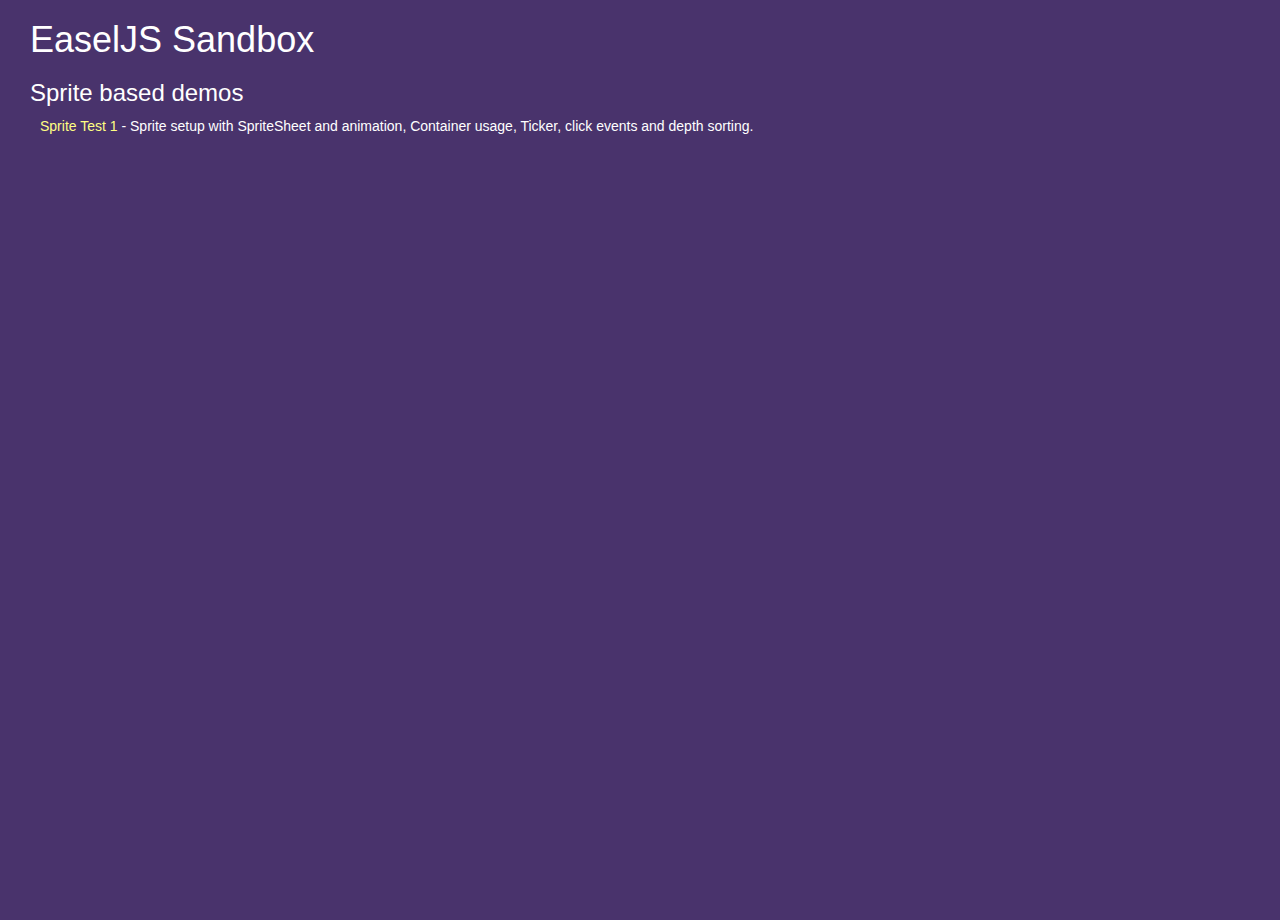
==== index.html @ 8edc5a7d "Adding sandbox portal page to contain links to demos" ====
<!doctype html>
<head>
  <meta charset="UTF-8" />
  <title>Bots Vs Beasts - CreateJS</title>
  <meta name="viewport" content="width=device-width, initial-scale=1.0, maximum-scale=1.0, user-scalable=no" />

  <link rel="stylesheet" media="all" href="css/bootstrap-theme.min.css" defer="defer"/>
  <link rel="stylesheet" media="all" href="css/bootstrap.min.css" defer="defer"/>
  <link rel="stylesheet" media="all" href="main.css" defer="defer"/>

  <script src="js/bootstrap.min.js" charset="utf-8"></script>
</head>
<body>
<h1>EaselJS Sandbox</h1>
<h3>Sprite based demos</h3>
<ul>
  <li><a href="spriteTest1.html" target="_blank">Sprite Test 1</a> - Sprite setup with SpriteSheet and animation, Container usage, Ticker, click events and depth sorting.</li>
</ul>
</body>
</html>
---- main.css ----
html{
  width:100%;
  height:100%;
  overflow:hidden;
}

body{
  width:100%;
  height:100%;
  margin:0;
  padding:0;
  background-color: #49336c;
  color:white;
}

a:link, a:visited{
  color: #ffff83;
}
a:hover{
  color: #fdd955;
}

ul > li{
  list-style: none;
}

h1,h2,h3,h4{
  margin-left:30px;
}

#gameContainer{
  position:relative;
  width:1920px;
  height:1080px;
  top:0;
  left:0;
  margin:0;
  padding:0;
}
canvas{
  position:relative;
  width:1920px !important;
  height:1080px !important;
  top:0;
  left:0;
  margin:0;
  padding:0;
  image-rendering: -webkit-optimize-contrast;
  image-rendering: pixelated;
  background-color: #2d215a;
}
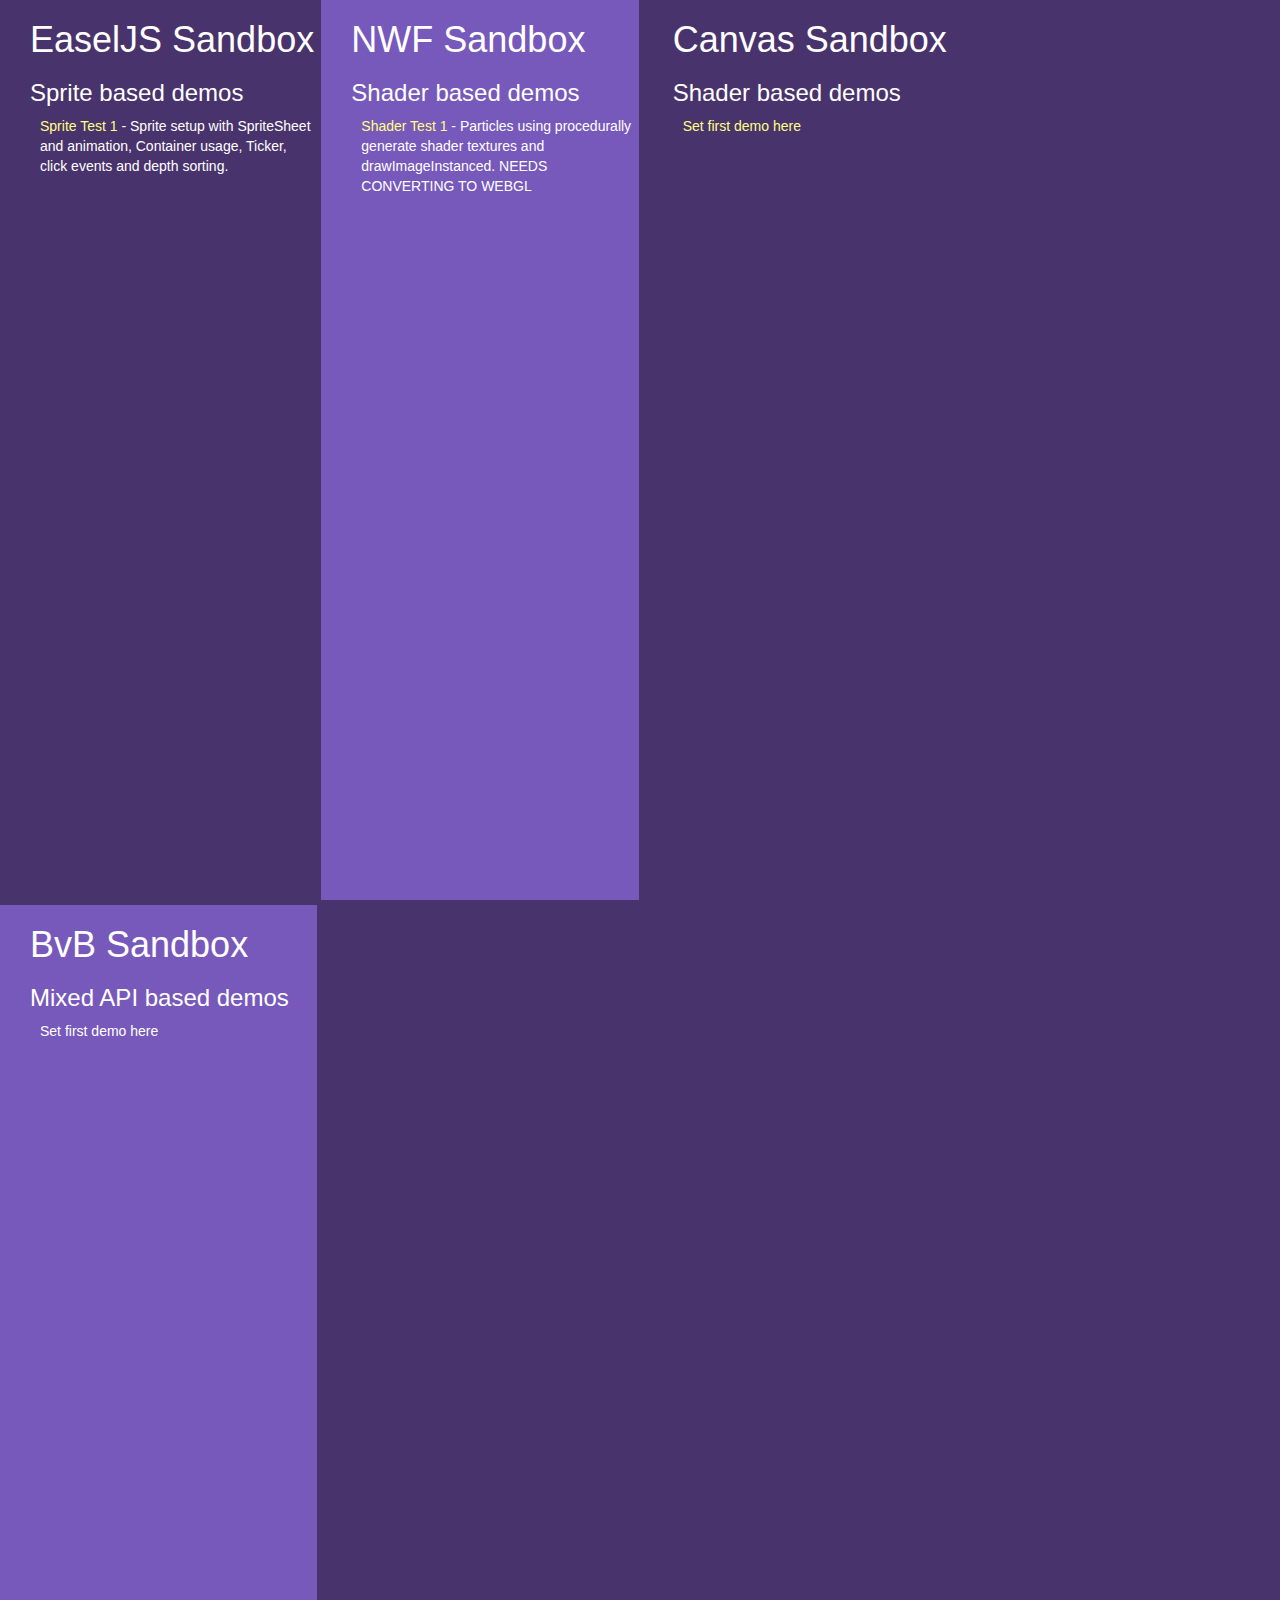
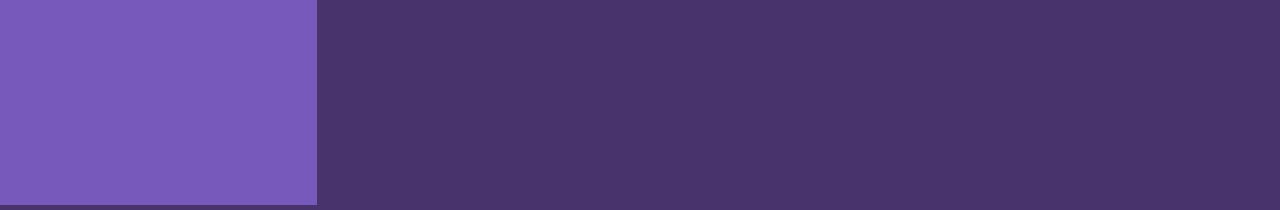
==== commit 49dce99f: "Adding simple Tilemap class - non-EaselJS" ====
--- a/index.html
+++ b/index.html
@@ -11,10 +11,34 @@
   <script src="js/bootstrap.min.js" charset="utf-8"></script>
 </head>
 <body>
-<h1>EaselJS Sandbox</h1>
-<h3>Sprite based demos</h3>
-<ul>
-  <li><a href="spriteTest1.html" target="_blank">Sprite Test 1</a> - Sprite setup with SpriteSheet and animation, Container usage, Ticker, click events and depth sorting.</li>
-</ul>
+<div id="easel" class="demoSection">
+  <h1>EaselJS Sandbox</h1>
+  <h3>Sprite based demos</h3>
+  <ul>
+    <li><a href="spriteTest1.html" target="_blank">Sprite Test 1</a> - Sprite setup with SpriteSheet and animation, Container usage, Ticker, click events and depth sorting.</li>
+  </ul>
+</div>
+<div id="nwf" class="demoSection">
+  <h1>NWF Sandbox</h1>
+  <h3>Shader based demos</h3>
+  <ul>
+    <li><a href="shaderTest1.html" target="_blank">Shader Test 1</a> - Particles using procedurally generate shader textures and drawImageInstanced.
+    NEEDS CONVERTING TO WEBGL</li>
+  </ul>
+</div>
+<div id="canvasSb" class="demoSection">
+  <h1>Canvas Sandbox</h1>
+  <h3>Shader based demos</h3>
+  <ul>
+    <li><a href="" target="_blank">Set first demo here</a></li>
+  </ul>
+</div>
+<div id="BvB-sandbox" class="demoSection">
+  <h1>BvB Sandbox</h1>
+  <h3>Mixed API based demos</h3>
+  <ul>
+    <li>Set first demo here</li>
+  </ul>
+</div>
 </body>
 </html>--- a/main.css
+++ b/main.css
@@ -28,10 +28,24 @@
   margin-left:30px;
 }
 
+.demoSection{
+  position: relative;
+  display:inline-block;
+  width:24.8%;
+  height:100%;
+  top:0;
+  overflow-y:auto;
+}
+#nwf, #BvB-sandbox{
+  background-color:#7759bb;
+
+}
+
+
 #gameContainer{
   position:relative;
-  width:1920px;
-  height:1080px;
+  width:1921px;
+  height:1081px;
   top:0;
   left:0;
   margin:0;
@@ -39,13 +53,17 @@
 }
 canvas{
   position:relative;
-  width:1920px !important;
-  height:1080px !important;
+  width:1921px !important;
+  height:1081px !important;
   top:0;
   left:0;
   margin:0;
   padding:0;
-  image-rendering: -webkit-optimize-contrast;
-  image-rendering: pixelated;
-  background-color: #2d215a;
+  image-rendering: optimizeSpeed;             /* Older versions of FF          */
+  image-rendering: -moz-crisp-edges;          /* FF 6.0+                       */
+  image-rendering: -webkit-optimize-contrast; /* Safari                        */
+  image-rendering: -o-crisp-edges;            /* OS X & Windows Opera (12.02+) */
+  image-rendering: pixelated;                 /* Awesome future-browsers       */
+  -ms-interpolation-mode: nearest-neighbor;   /* IE                            */
+  background-color: #000;
 }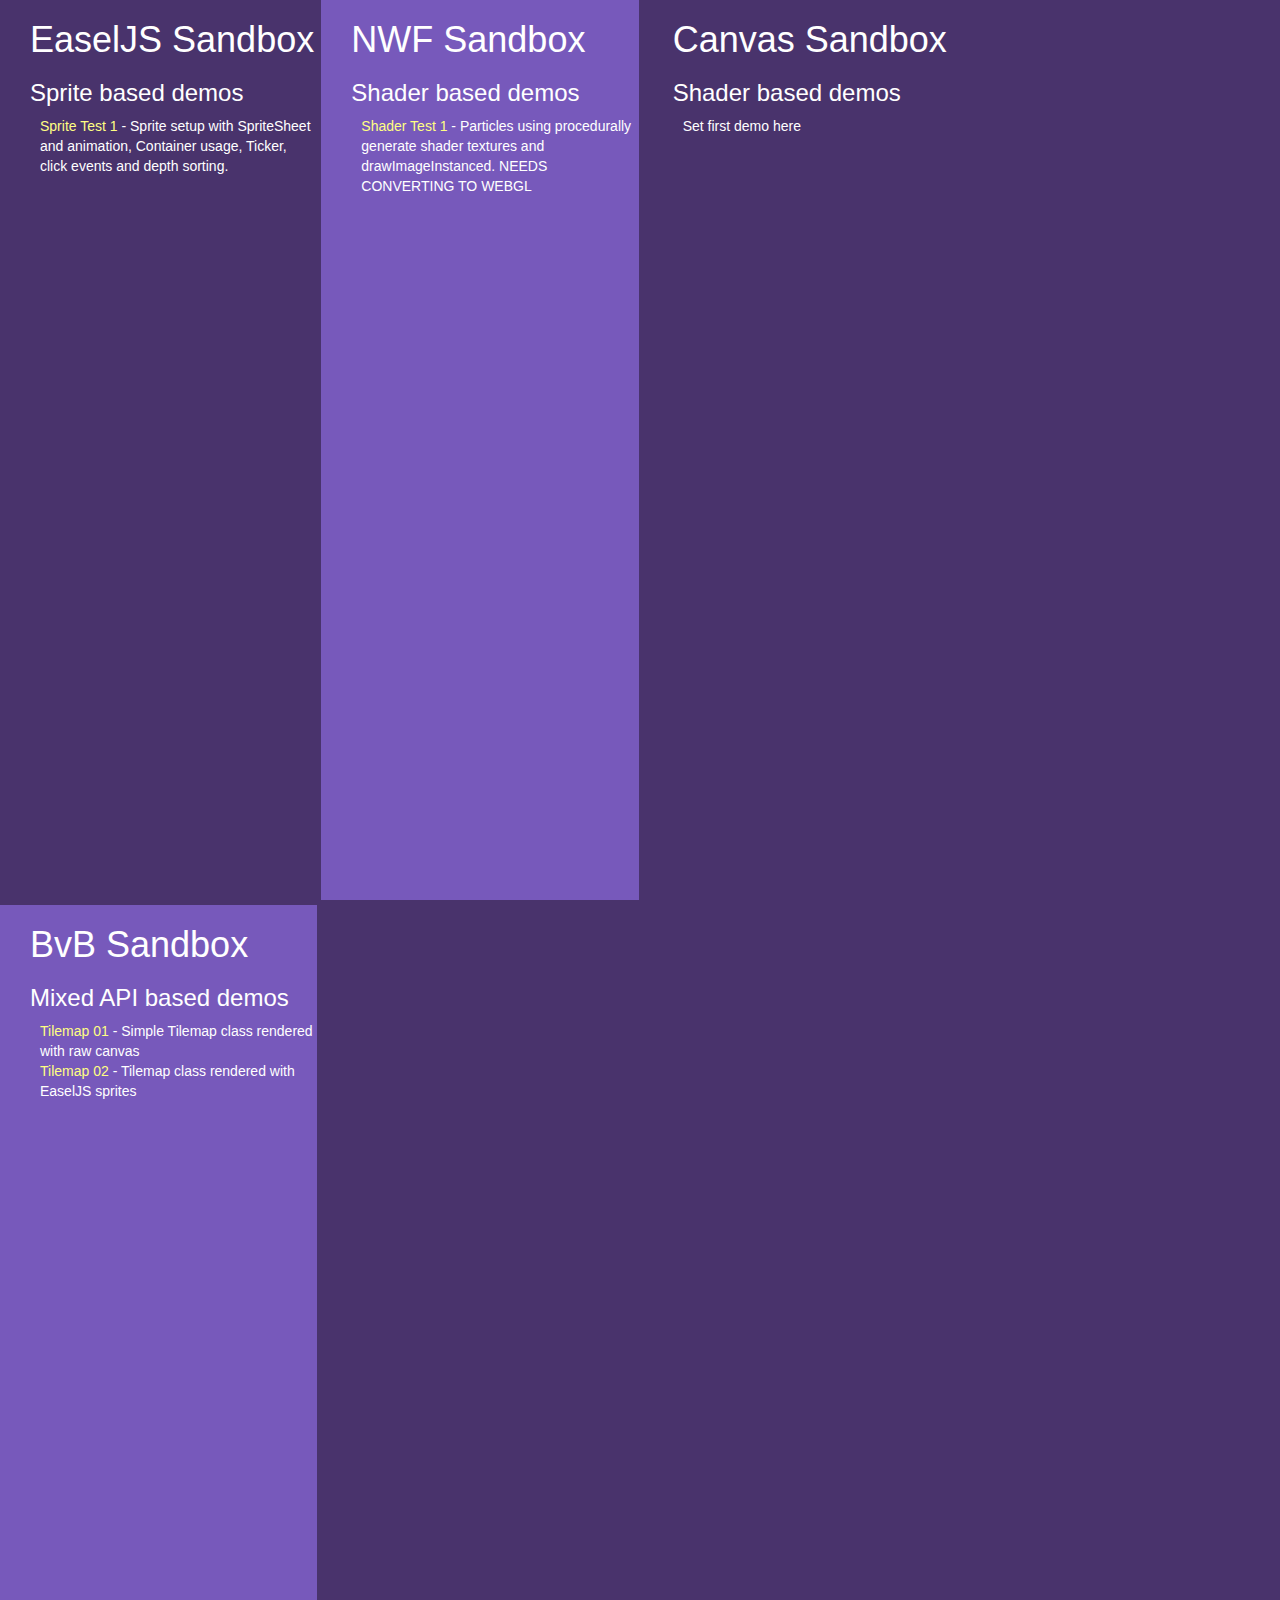
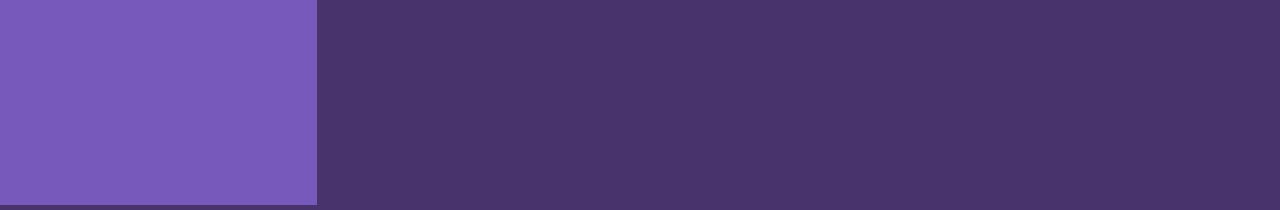
==== commit 97886744: "Adding Tilemap with EaselJS Sprite Tiles" ====
--- a/index.html
+++ b/index.html
@@ -30,14 +30,15 @@
   <h1>Canvas Sandbox</h1>
   <h3>Shader based demos</h3>
   <ul>
-    <li><a href="" target="_blank">Set first demo here</a></li>
+    <li>Set first demo here</li>
   </ul>
 </div>
 <div id="BvB-sandbox" class="demoSection">
   <h1>BvB Sandbox</h1>
   <h3>Mixed API based demos</h3>
   <ul>
-    <li>Set first demo here</li>
+    <li><a href="simpleTilemapClass.html" target="_blank">Tilemap 01</a> - Simple Tilemap class rendered with raw canvas</li>
+    <li><a href="spriteTilemapClass.html" target="_blank">Tilemap 02</a> - Tilemap class rendered with EaselJS sprites</li>
   </ul>
 </div>
 </body>
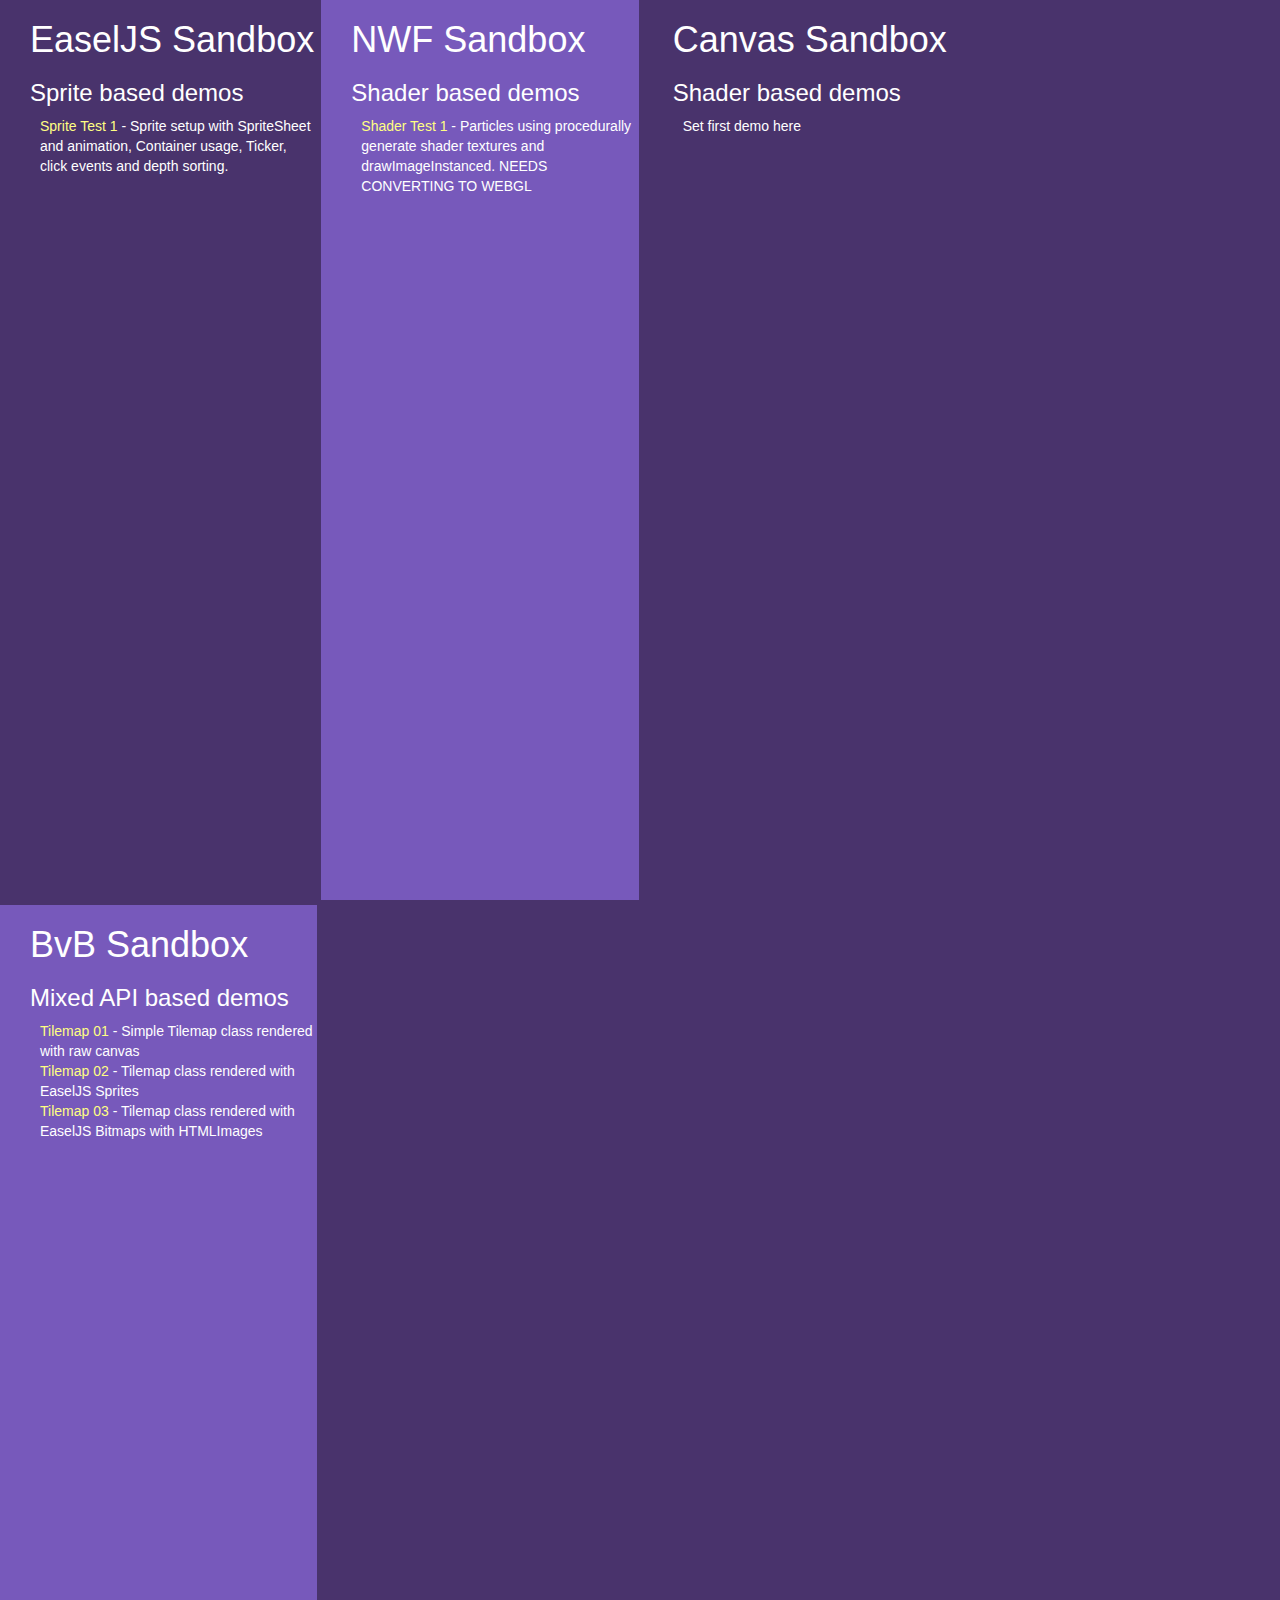
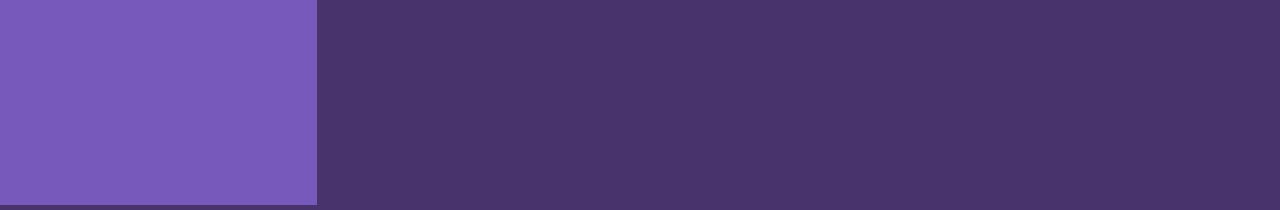
==== commit 3b07152d: "Adding demo "Tilemap 03" EaselJS Bitmap HTMLImage test." ====
--- a/index.html
+++ b/index.html
@@ -38,7 +38,8 @@
   <h3>Mixed API based demos</h3>
   <ul>
     <li><a href="simpleTilemapClass.html" target="_blank">Tilemap 01</a> - Simple Tilemap class rendered with raw canvas</li>
-    <li><a href="spriteTilemapClass.html" target="_blank">Tilemap 02</a> - Tilemap class rendered with EaselJS sprites</li>
+    <li><a href="spriteTilemapClass.html" target="_blank">Tilemap 02</a> - Tilemap class rendered with EaselJS Sprites</li>
+    <li><a href="bitmapHTMLImageTest.html" target="_blank">Tilemap 03</a> - Tilemap class rendered with EaselJS Bitmaps with HTMLImages</li>
   </ul>
 </div>
 </body>
